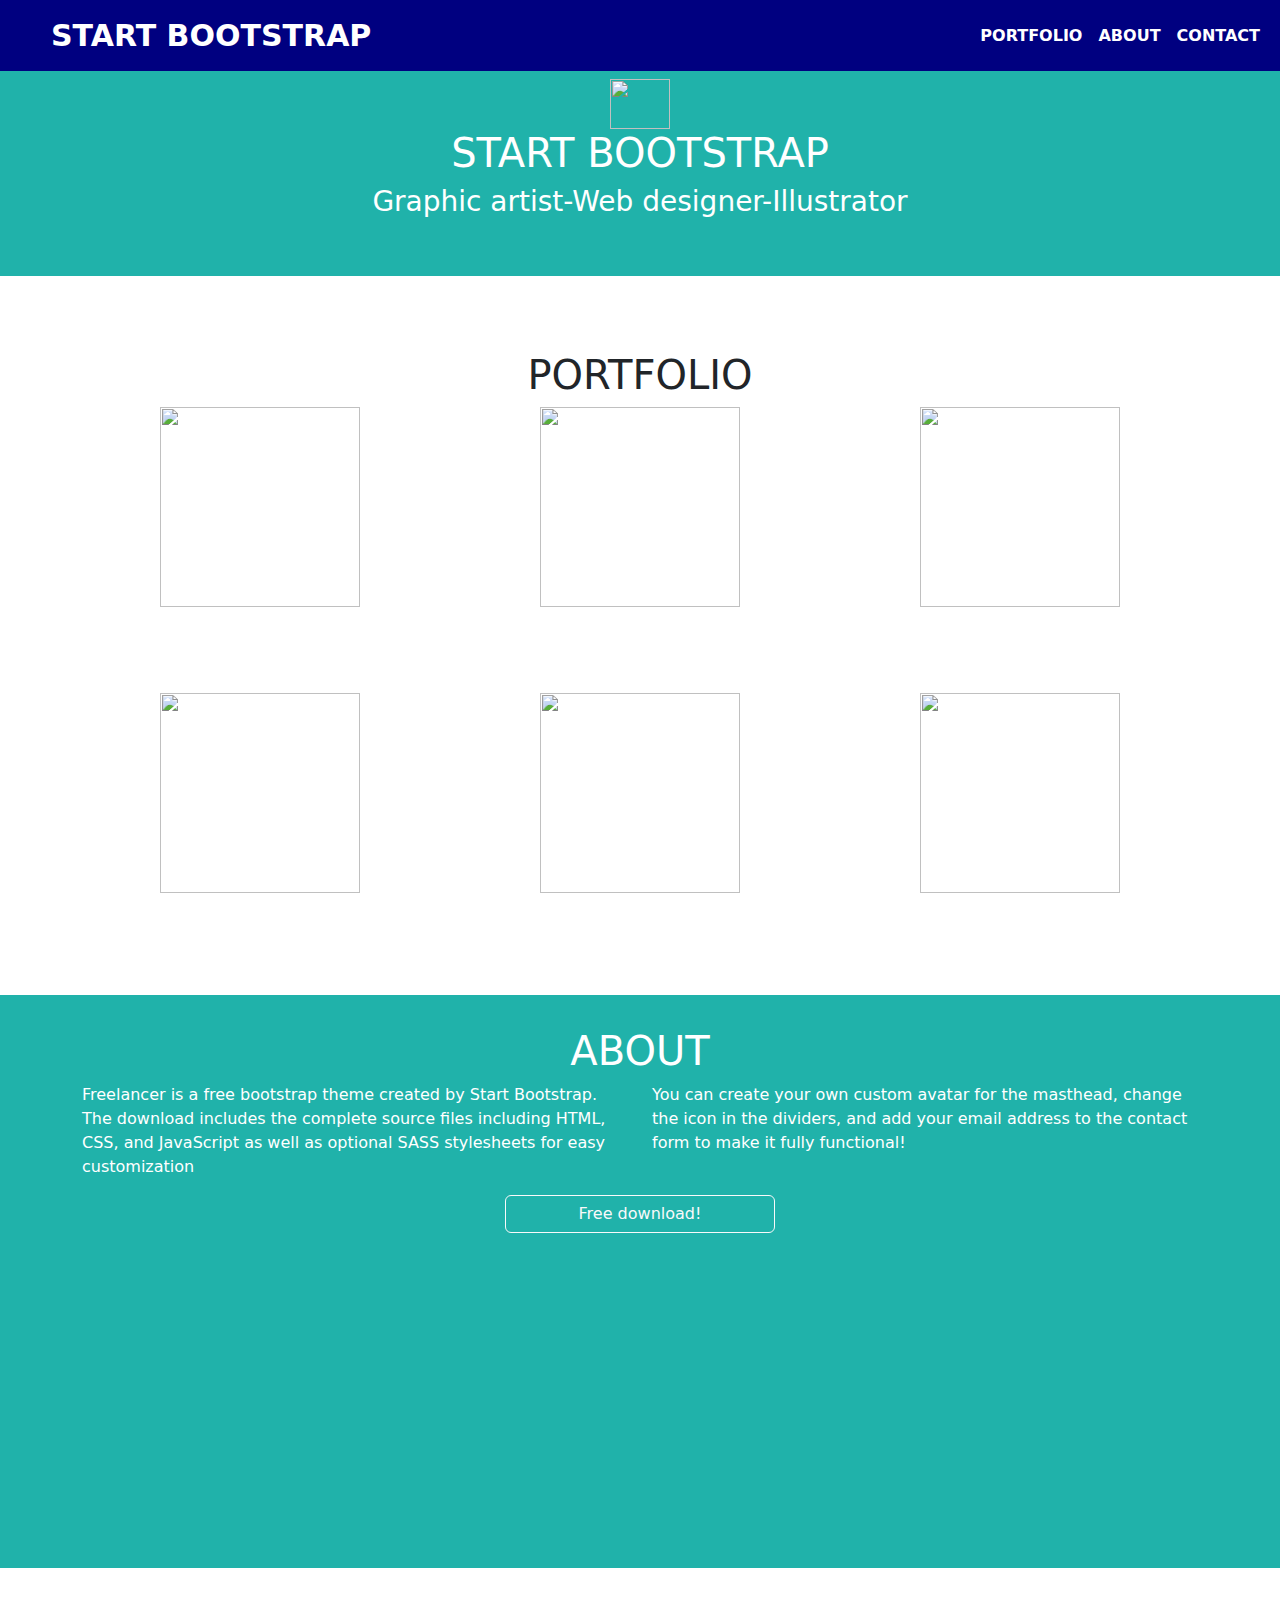
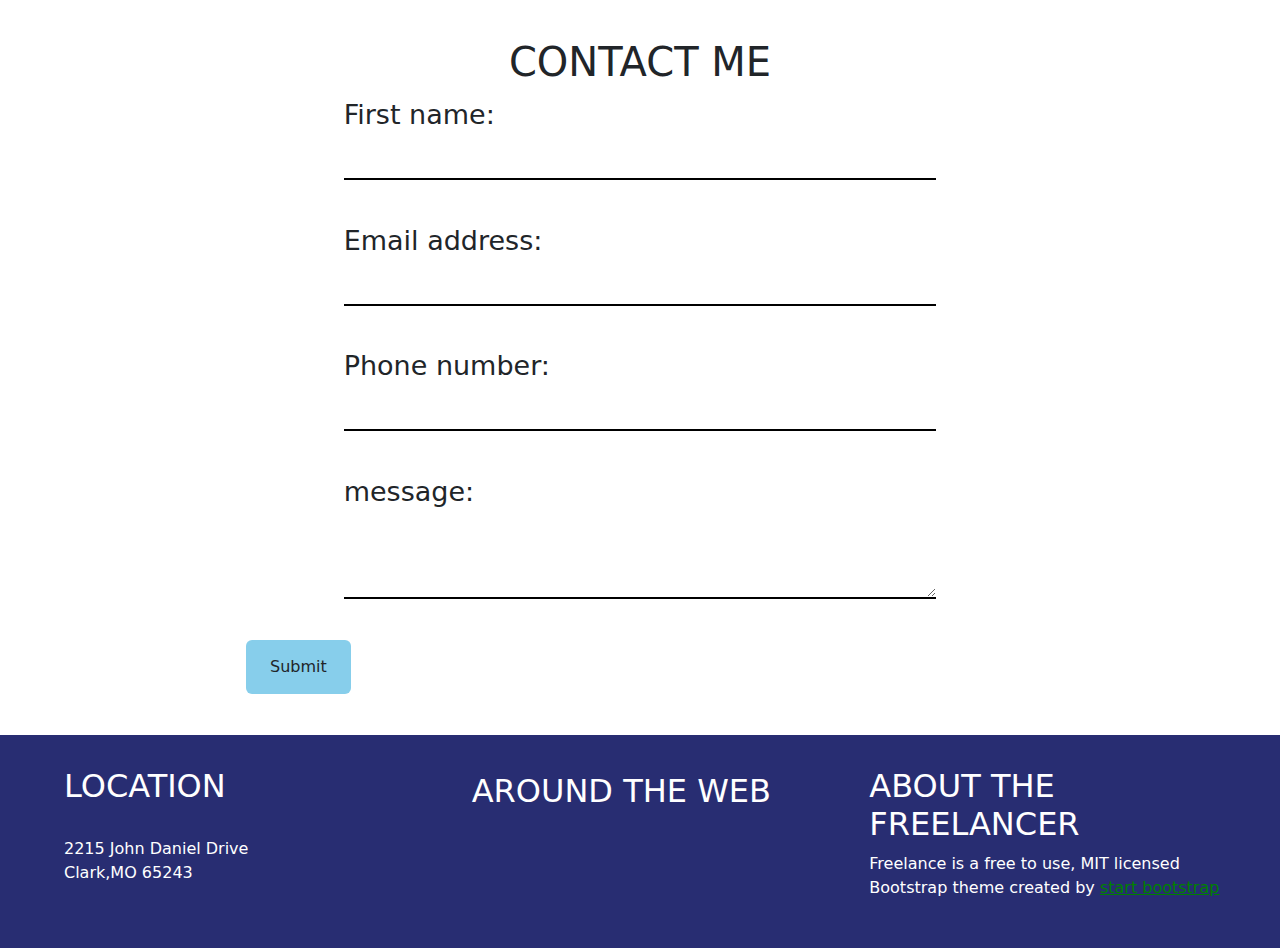
==== index.html @ 78865c53 "Rename task20.html to index.html" ====
<!DOCTYPE html>
<html lang="en">
<head>
    <meta charset="UTF-8">
    <meta name="viewport" content="width=device-width, initial-scale=1.0">
    <title>Document</title>
    
    <link rel="stylesheet" href="https://cdn.jsdelivr.net/npm/bootstrap@5.2.3/dist/css/bootstrap.min.css">
    <link rel="stylesheet" href="task20.css">
    <link rel="stylesheet" href="https://cdnjs.cloudflare.com/ajax/libs/font-awesome/6.4.0/css/all.min.css" integrity="sha512-iecdLmaskl7CVkqkXNQ/ZH/XLlvWZOJyj7Yy7tcenmpD1ypASozpmT/E0iPtmFIB46ZmdtAc9eNBvH0H/ZpiBw==" crossorigin="anonymous" referrerpolicy="no-referrer" />
</head>
<body>
 <div class="n1">
    <nav class="navbar navbar-expand-lg navbar-light">
        <div class="container-fluid">
          <a class="navbar-brand" href="#" style="color: white;
          margin-left: 39px;
          font-size: 30px;font-weight: bold;">START BOOTSTRAP</a>
          <button class="navbar-toggler" type="button" data-bs-toggle="collapse" data-bs-target="#navbarNav" aria-controls="navbarNav" aria-expanded="false" aria-label="Toggle navigation">
            <span class="navbar-toggler-icon"></span>
          </button>
          <div class="collapse navbar-collapse ms-auto" id="navbarNav">
            <ul class="navbar-nav ms-auto">
              <li class="nav-item">
                <a class="nav-link " aria-current="page" href="#">PORTFOLIO</a>
              </li>
              <li class="nav-item">
                <a class="nav-link" href="#">ABOUT</a>
              </li>
              <li class="nav-item">
                <a class="nav-link" href="#">CONTACT</a>
              </li>
              
            </ul>
          </div>
        </div>
      </nav>
</div>

<div class="div2">
    <div class="all">
    <div class="img">
        <img src="https://easydrawingguides.com/wp-content/uploads/2022/08/how-to-draw-an-easy-mickey-mouse-face-featured-image-1200.png" alt="" style="width: 60px;
        height: 50px; margin-top: 79px;">
    </div>
    <div class="t1">
        <h1 style="color: white;">START BOOTSTRAP</h1>
    </div>
    <div class="icons" style="text-align: center;">
        <i class="fa-sharp fa-solid fa-horizontal-rule"></i>
        <i class="fa-solid fa-star" style="color: white;"></i>
        <i class="fa-solid fa-horizontal-rule"></i>

    </div>
    <div class="t2">
        <h3 style="color: white;">Graphic artist-Web designer-Illustrator</h3>
    </div>
</div>
</div>


<div class="n3">
    <div class="d1">
        <h1 style="text-align: center;">PORTFOLIO</h1>
    </div>
    <div class="icons" style="text-align: center;">
        <i class="fa-solid fa-star" style="color:rgb(40 44 104);"></i>
        </div>


    <div class="v">
    <div class="container text-center">
        <div class="row">
            <div class="col-lg-4 col-md-6 ">
                <img class="im mb-2" src="https://cdn.pixabay.com/photo/2015/04/19/08/32/marguerite-729510_1280.jpg" alt="" style="width: 200px;height: 200px;">

            </div>
            <div class="col-lg-4 col-md-6">
                <img class="im mb-2" src="https://images.unsplash.com/photo-1575936123452-b67c3203c357?ixlib=rb-4.0.3&ixid=M3wxMjA3fDB8MHxzZWFyY2h8Mnx8aW1hZ2V8ZW58MHx8MHx8fDA%3D&w=1000&q=80" alt="" style="width: 200px;height: 200px;">
                
            </div>
            <div class="col-lg-4 col-md-6">
                <img class="im mb-2" src="https://images.pexels.com/photos/850359/pexels-photo-850359.jpeg?auto=compress&cs=tinysrgb&dpr=1&w=500" alt="" style="width: 200px;height: 200px;">
                
            </div>
        </div>
    </div>
</div>
<div class="q">
<div class="container text-center">
    <div class="row">
        <div class="col-lg-4 col-md-6 mb-2">
            <img class="im mb-2" src="https://cdn.pixabay.com/photo/2015/04/19/08/32/marguerite-729510_1280.jpg" alt="" style="width: 200px;height: 200px;">

        </div>
        <div class="col-lg-4 col-md-6 mb-2">
            <img  class="im1 mb-2"src="https://images.unsplash.com/photo-1575936123452-b67c3203c357?ixlib=rb-4.0.3&ixid=M3wxMjA3fDB8MHxzZWFyY2h8Mnx8aW1hZ2V8ZW58MHx8MHx8fDA%3D&w=1000&q=80" alt="" style="width: 200px;height: 200px;">
            
        </div>
        <div class="col-lg-4 col-md-6">
            <img class="im2 mb-2"src="https://images.pexels.com/photos/850359/pexels-photo-850359.jpeg?auto=compress&cs=tinysrgb&dpr=1&w=500" alt="" style="width: 200px;height: 200px;">
            
        </div>
    </div>
</div>
</div>
</div>
</div>
<!-- <section> -->



<div class="div3" >
    <div class="z">
        <h1 style="text-align: center;">ABOUT</h1>
    </div>
    <div class="container">
        <div class="row">
            <div class="k col-lg-6 col-md-12">
                <p>Freelancer is a free bootstrap theme created by Start Bootstrap. The download includes the complete source files including HTML, CSS, and JavaScript as well as optional SASS stylesheets for easy customization</p>
            </div>
            <div class="r col-lg-6 col-md-12">
                <p>You can create your own custom avatar for the masthead, change the icon in the dividers, and add your email address to the contact form to make it fully functional!</p>
            </div>
            <div class="h">
            <button type="button" class="btn btn-outline-light" style="padding: 6px 73px;">Free download!</button>
        </div>

            <!-- <div class="new " >
                <button style="text-align: center;
                padding: 12px 29px;
                margin-left: 370px;
                background-color: lightseagreen;
                border-color: white;
                color: white;
                border: 2px solid white;
                border-radius: 9px;">Free download</button>
            </div> -->
        </div>
    </div>
</div>

<!-- </section> -->

<div class="contact container">
    <div class="row">
    <div class="ctc  col-lg-12">
        <h1 style="text-align: center;">CONTACT ME</h1>
    </div>
    <div class="icons" style="text-align: center;">
        <i class="fa-solid fa-star" style="color:rgb(40 44 104);"></i>
        </div>

    <div class="form container">
        <div class="row  col-lg-8 col-xl-7">
        First name:<br>
        
        <input type="text" name="t1"  style="border: none;
        border-bottom: 2px solid black"><br>
        Email address:<br>
        
        <input type="email" name="t2" style="border: none;border-bottom: 2px solid black;"><br>
        Phone number:<br>
        
        <input type="number" name="t3" style="border: none;border-bottom: 2px solid black;"><br>
        message:<br>
        <textarea  type="textarea" name="t4" style="border: none;border-bottom: 2px solid black;" >

        </textarea>
    </div>
    </div>
       
        
        
            
        
   

    </div>
    <div class="but">
        <input class="btn" type="submit" value="Submit" style="background-color: skyblue;
        margin-left: -131px;
        padding: 14px 23px;">


    </div>
</div>


<div class="foot">
    <div class="row" style="margin-left: 20px;">

    <div class="first col-4">
        <h2>LOCATION</h2><BR>
            <P>2215 John Daniel Drive<br>Clark,MO 65243</P>
    </div>
    <div class="second col-4 ">
        <h2 style="padding:5px;">AROUND THE WEB</h2><BR>
            <i class="fa-brands fa-facebook"></i>
            <i class="fa-brands fa-linkedin"></i>
            <i class="fa-brands fa-whatsapp"></i>
            

            

    </div>
    <div class="THIRD col-4">
        <h2>ABOUT THE FREELANCER</h2>
        <p>Freelance is a free to use, MIT licensed Bootstrap theme created by <a href="" style="color: green;">start bootstrap</a></p>
    </div>
</div>

</div>


        
    <script src="https://cdn.jsdelivr.net/npm/bootstrap@5.2.3/dist/js/bootstrap.bundle.min.js"></script>
</body>
</html>
---- task20.css ----
.n1{
    background-color: rgb(40 44 104);
}
.n2{
    width: 100%;
    height: 100%;
    margin-top: 68px;
    text-align: center;
}
.n3{
    width: 100%;
    height: 100%;
    margin-top: 75px;
    background-color: white;
}
.q{
    background-color: white;
    margin-top: 78px;
}
.v{
    column-gap: 10px;
}
.g{
    width: 100%;
    height: 10px;
    margin-top: 63px;
}
.div3{
    margin-top: 86px;
    background-color: lightseagreen;
    width: 100%;
    height: 573px;
    color: white;
    
}
.all{
    text-align: center;
}
.div2{
    margin-top: 0;
    width: 100%;
    height: 276px;
    background-color: lightseagreen;
}

     /* border: none; */
    /* border-bottom: 2px solid black; */
    
    
.ctc{
    text-align: center;
}
.form{
    padding: 1px 62px;
    margin-left: 0;
    font-size: 27px;
    text-align: center;
    display: flex;
    justify-content: center;
  

}
@media(max-width:584) {
    

    .form{
    padding: 1px 48px;
    
}
}
.but{
    margin-top: 40px;
    margin-left: 295px;
}
.nav-link:hover{
    /* background-color: skyblue;

    padding: 10px;

     */
     color:green

    
}
.nav-link:active{
    background-color: lightseagreen;
    padding: 10px;
}
.nav-link{
    color: white; 
    font-weight: bold;
}
.h{
    text-align: center;
}
.foot{
    background-color:rgb(40, 45, 114);
    color: white;
    margin-top: 41px;
    padding: 32px;
}
.navbar{
    position: fixed;
    top: 0;
    width: 100%;
    background-color: navy;
}
.input{
    width: 70%;
    border: none;
    border-bottom: 2px solid black;
}
.div3{
    padding: 32px;
}
.contact{
    margin-top: 70px;
}
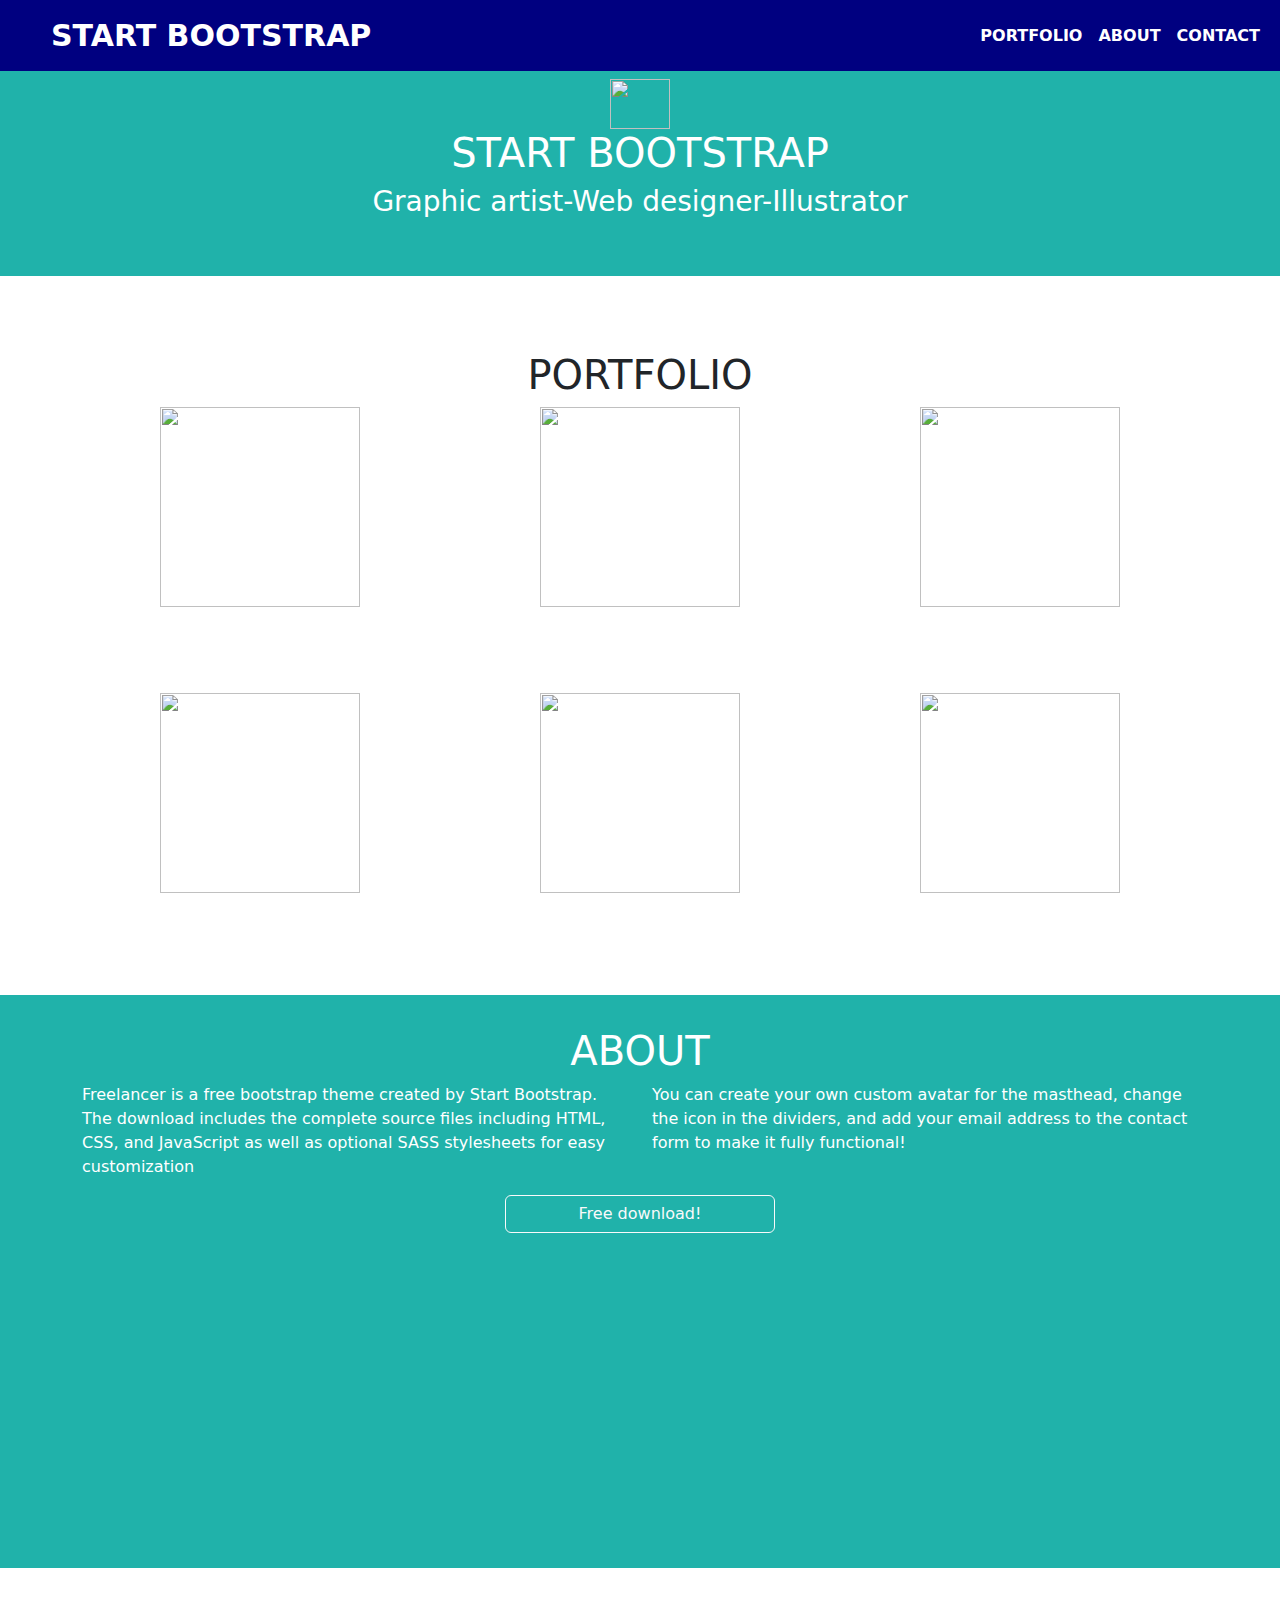
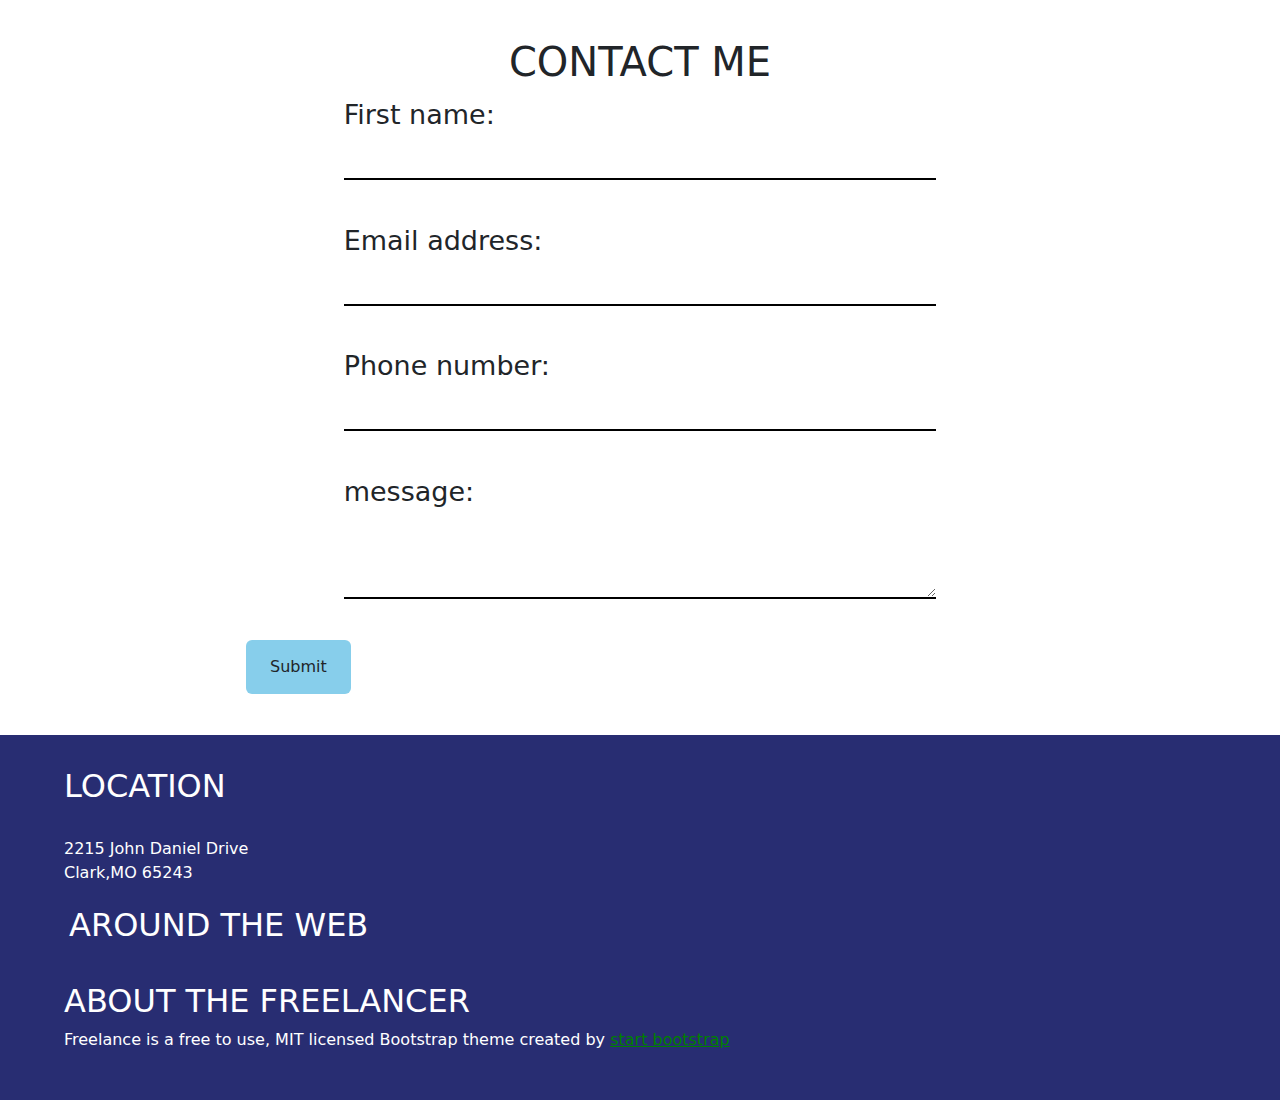
==== commit 7bcb6ca2: "Merge branch 'master' of https://github.com/dilshaf/index" ====
--- a/index.html
+++ b/index.html
@@ -190,11 +190,11 @@
 <div class="foot">
     <div class="row" style="margin-left: 20px;">
 
-    <div class="first col-4">
+    <div class="first col-12">
         <h2>LOCATION</h2><BR>
             <P>2215 John Daniel Drive<br>Clark,MO 65243</P>
     </div>
-    <div class="second col-4 ">
+    <div class="second col-12 ">
         <h2 style="padding:5px;">AROUND THE WEB</h2><BR>
             <i class="fa-brands fa-facebook"></i>
             <i class="fa-brands fa-linkedin"></i>
@@ -204,7 +204,7 @@
             
 
     </div>
-    <div class="THIRD col-4">
+    <div class="THIRD col-12">
         <h2>ABOUT THE FREELANCER</h2>
         <p>Freelance is a free to use, MIT licensed Bootstrap theme created by <a href="" style="color: green;">start bootstrap</a></p>
     </div>
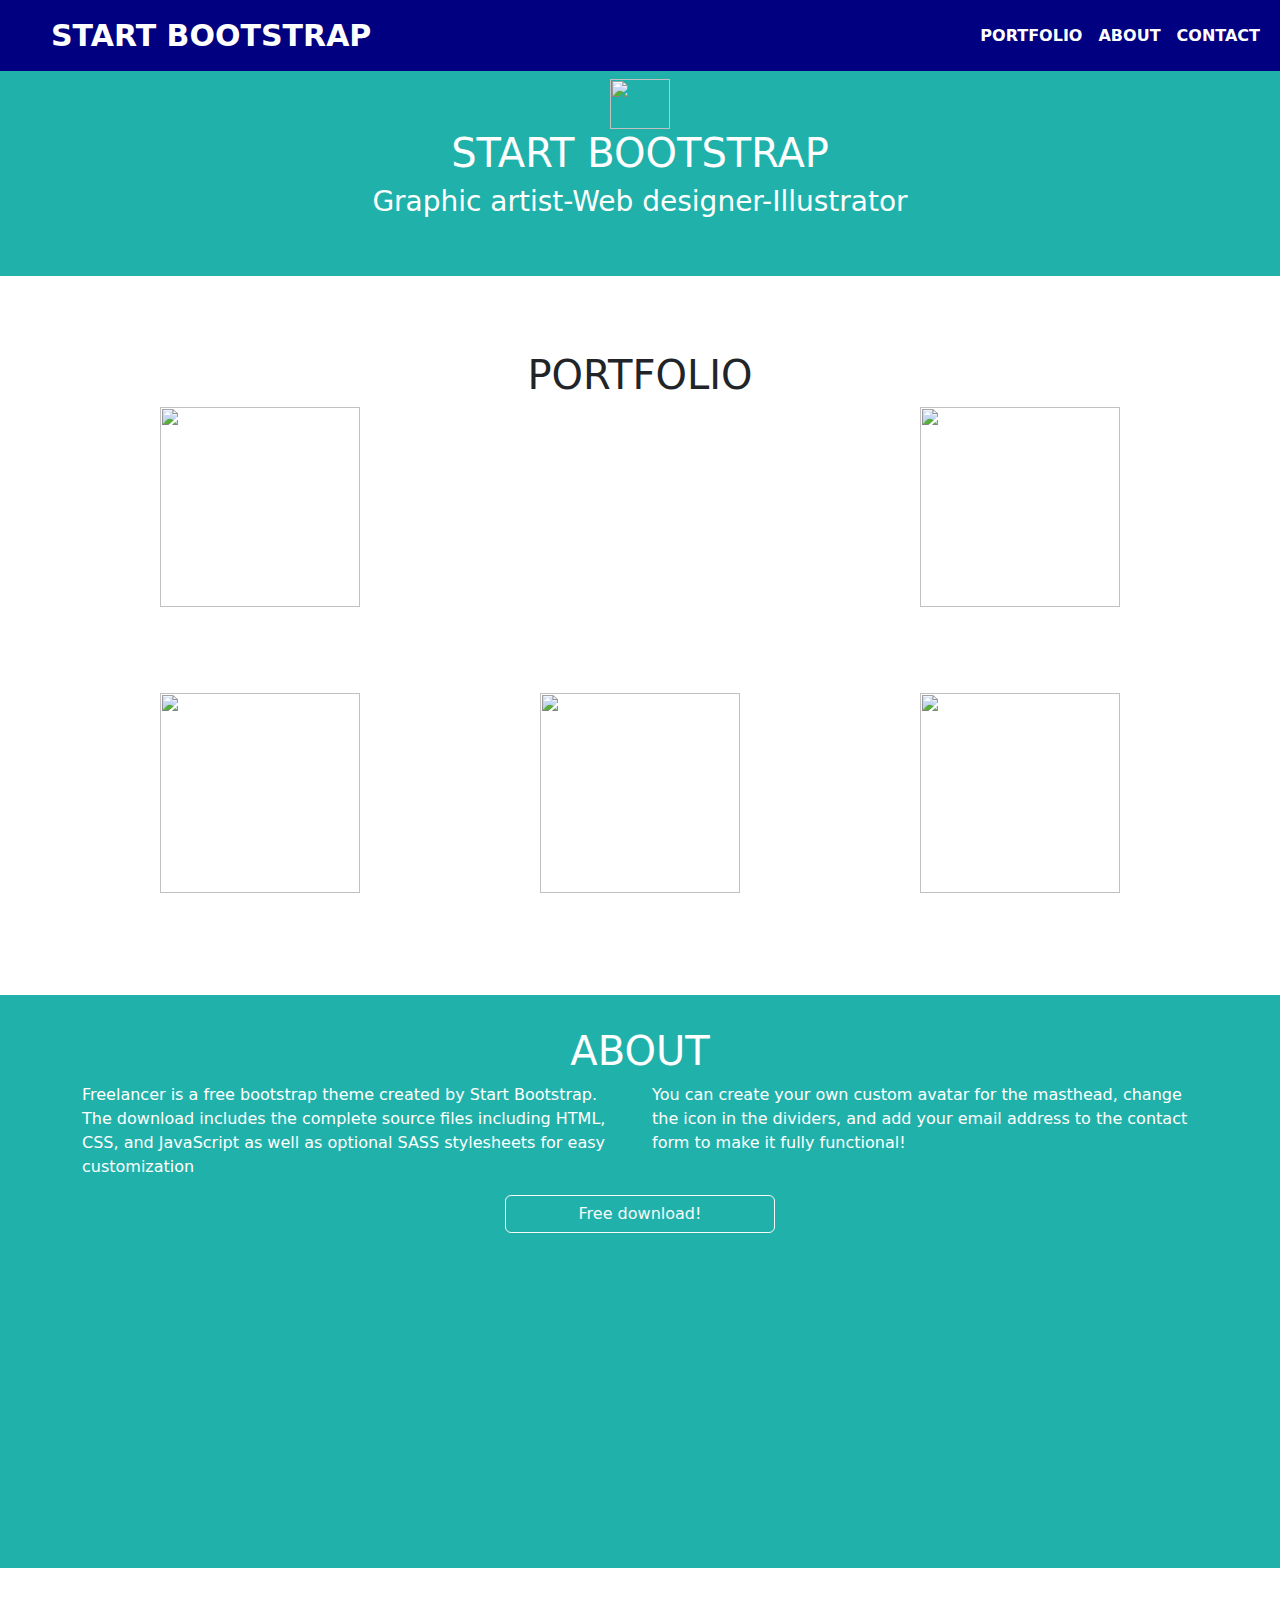
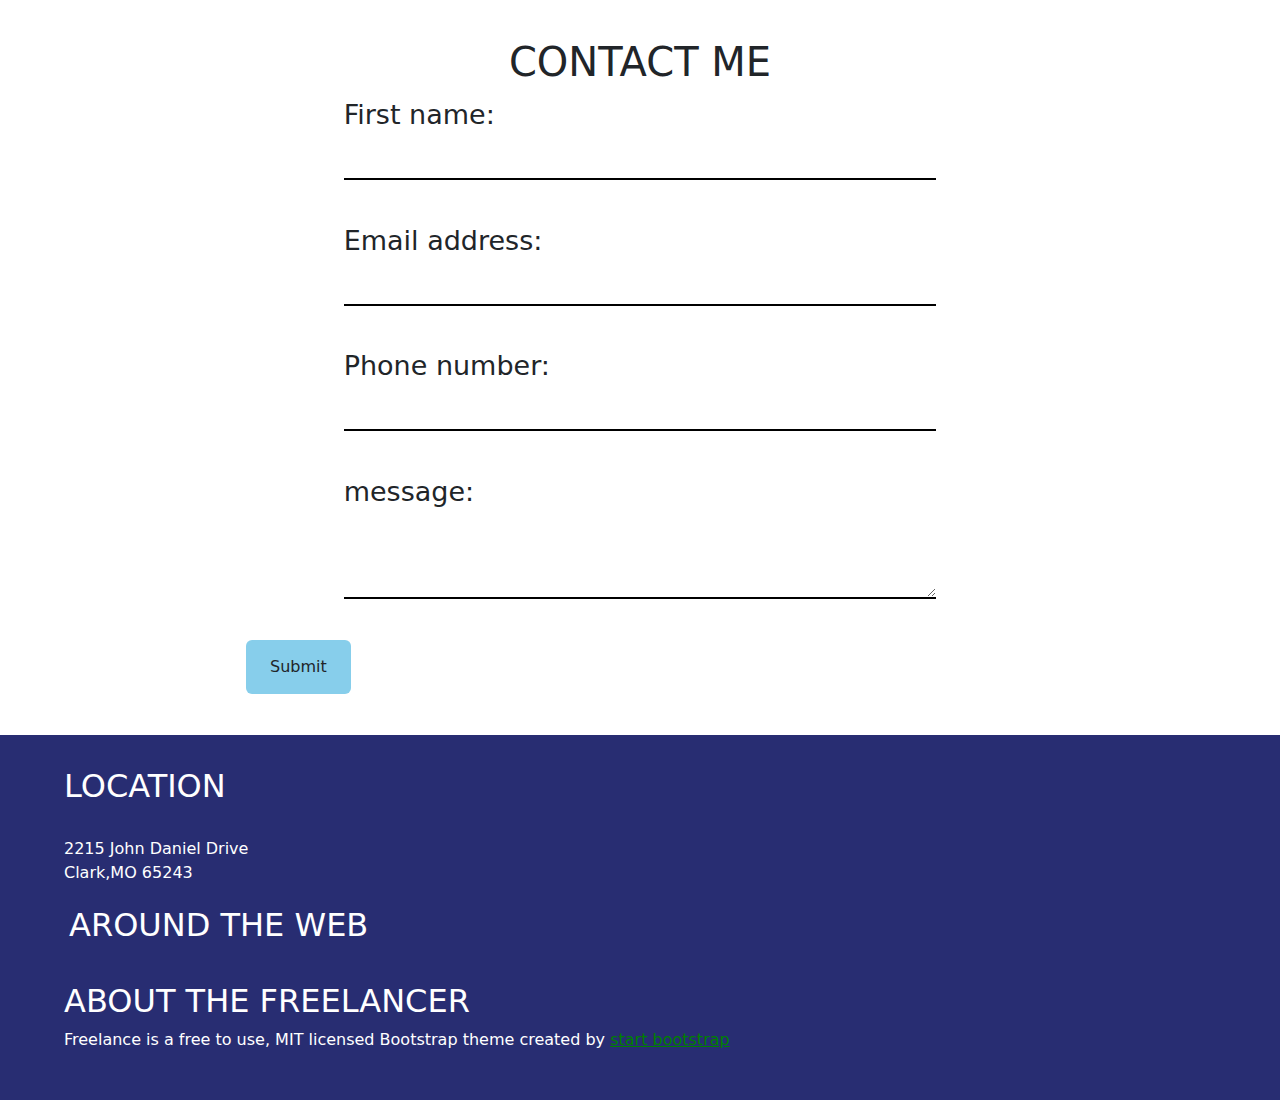
==== commit 408d3f73: "mobile view" ====
--- a/index.html
+++ b/index.html
@@ -75,8 +75,8 @@
                 <img class="im mb-2" src="https://cdn.pixabay.com/photo/2015/04/19/08/32/marguerite-729510_1280.jpg" alt="" style="width: 200px;height: 200px;">
 
             </div>
-            <div class="col-lg-4 col-md-6">
-                <img class="im mb-2" src="https://images.unsplash.com/photo-1575936123452-b67c3203c357?ixlib=rb-4.0.3&ixid=M3wxMjA3fDB8MHxzZWFyY2h8Mnx8aW1hZ2V8ZW58MHx8MHx8fDA%3D&w=1000&q=80" alt="" style="width: 200px;height: 200px;">
+            <div class="col-lg-4 col-md-6 ">
+                <img class="im mb-2 w-100 rounded" src="https://images.unsplash.com/photo-1575936123452-b67c3203c357?ixlib=rb-4.0.3&ixid=M3wxMjA3fDB8MHxzZWFyY2h8Mnx8aW1hZ2V8ZW58MHx8MHx8fDA%3D&w=1000&q=80" alt="" >
                 
             </div>
             <div class="col-lg-4 col-md-6">
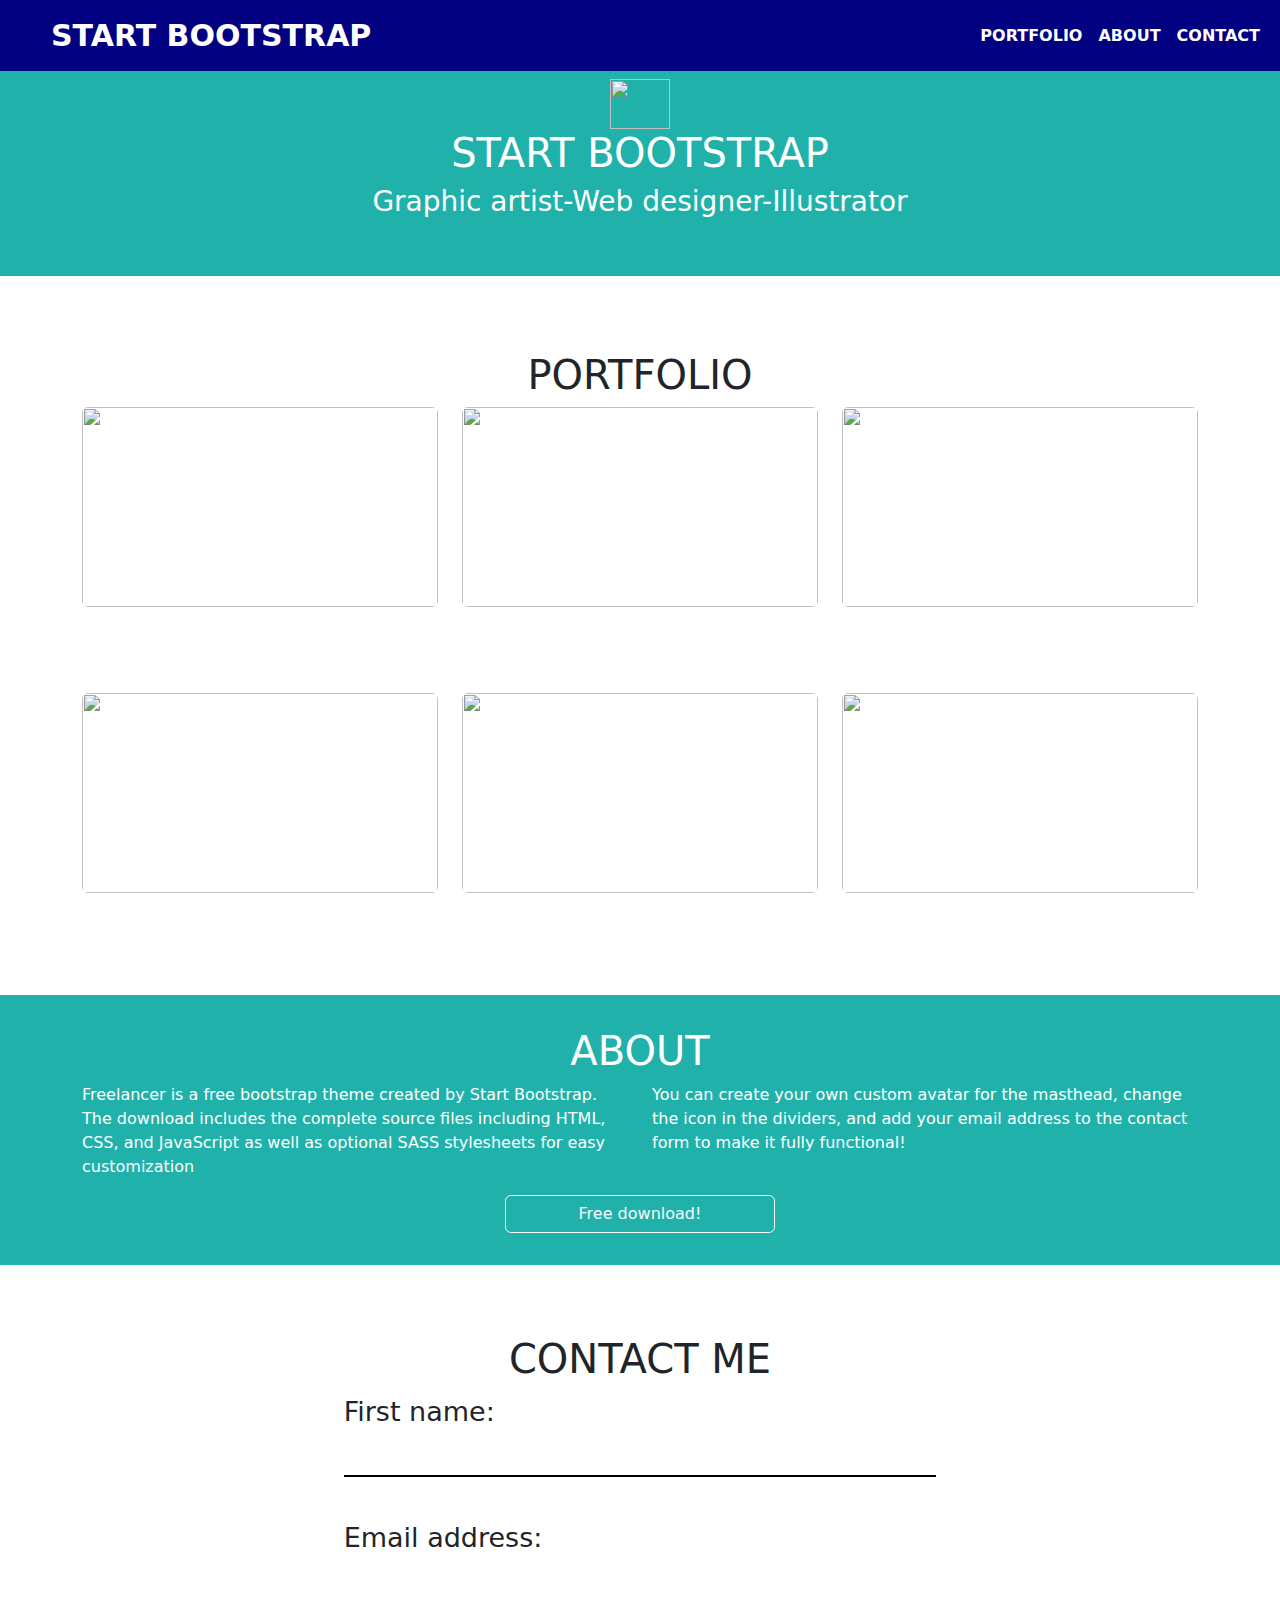
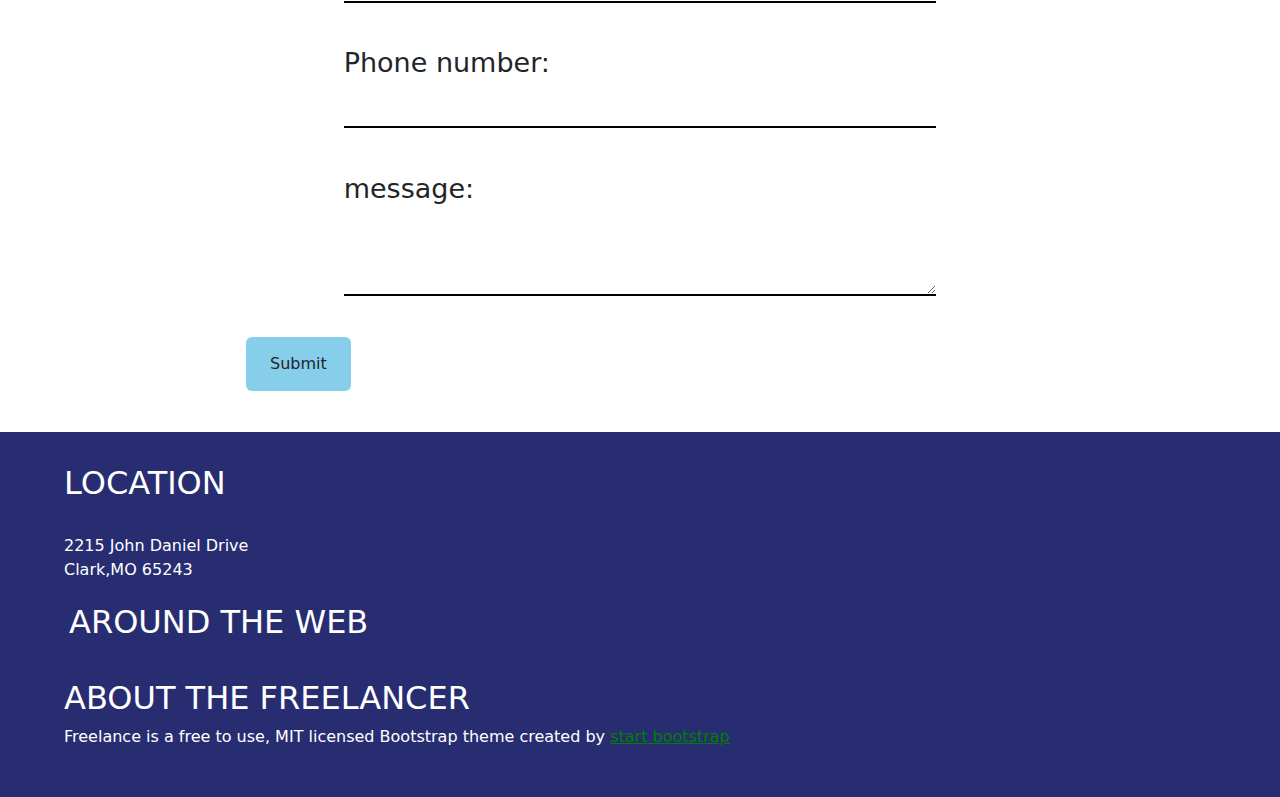
==== commit abf1083d: "third commit" ====
--- a/index.html
+++ b/index.html
@@ -72,15 +72,16 @@
     <div class="container text-center">
         <div class="row">
             <div class="col-lg-4 col-md-6 ">
-                <img class="im mb-2" src="https://cdn.pixabay.com/photo/2015/04/19/08/32/marguerite-729510_1280.jpg" alt="" style="width: 200px;height: 200px;">
-
-            </div>
-            <div class="col-lg-4 col-md-6 ">
-                <img class="im mb-2 w-100 rounded" src="https://images.unsplash.com/photo-1575936123452-b67c3203c357?ixlib=rb-4.0.3&ixid=M3wxMjA3fDB8MHxzZWFyY2h8Mnx8aW1hZ2V8ZW58MHx8MHx8fDA%3D&w=1000&q=80" alt="" >
+                <img class="im mb-2 w-100 rounded" src="https://cdn.pixabay.com/photo/2015/04/19/08/32/marguerite-729510_1280.jpg" alt="" style="width: 200px;height: 200px;">
+
+            </div>
+            
+            <div class="col-lg-4 col-md-6">
+                <img class="im mb-2 w-100 rounded" src="https://images.unsplash.com/photo-1575936123452-b67c3203c357?ixlib=rb-4.0.3&ixid=M3wxMjA3fDB8MHxzZWFyY2h8Mnx8aW1hZ2V8ZW58MHx8MHx8fDA%3D&w=1000&q=80" alt="" style="width: 200px;height: 200px;">
                 
             </div>
             <div class="col-lg-4 col-md-6">
-                <img class="im mb-2" src="https://images.pexels.com/photos/850359/pexels-photo-850359.jpeg?auto=compress&cs=tinysrgb&dpr=1&w=500" alt="" style="width: 200px;height: 200px;">
+                <img class="im mb-2 w-100 rounded" src="https://images.pexels.com/photos/850359/pexels-photo-850359.jpeg?auto=compress&cs=tinysrgb&dpr=1&w=500" alt="" style="width: 200px;height: 200px;">
                 
             </div>
         </div>
@@ -90,15 +91,15 @@
 <div class="container text-center">
     <div class="row">
         <div class="col-lg-4 col-md-6 mb-2">
-            <img class="im mb-2" src="https://cdn.pixabay.com/photo/2015/04/19/08/32/marguerite-729510_1280.jpg" alt="" style="width: 200px;height: 200px;">
+            <img class="im mb-2 w-100 rounded" src="https://cdn.pixabay.com/photo/2015/04/19/08/32/marguerite-729510_1280.jpg" alt="" style="width: 200px;height: 200px;">
 
         </div>
         <div class="col-lg-4 col-md-6 mb-2">
-            <img  class="im1 mb-2"src="https://images.unsplash.com/photo-1575936123452-b67c3203c357?ixlib=rb-4.0.3&ixid=M3wxMjA3fDB8MHxzZWFyY2h8Mnx8aW1hZ2V8ZW58MHx8MHx8fDA%3D&w=1000&q=80" alt="" style="width: 200px;height: 200px;">
+            <img  class="im1 mb-2 w-100 rounded"src="https://images.unsplash.com/photo-1575936123452-b67c3203c357?ixlib=rb-4.0.3&ixid=M3wxMjA3fDB8MHxzZWFyY2h8Mnx8aW1hZ2V8ZW58MHx8MHx8fDA%3D&w=1000&q=80" alt="" style="width: 200px;height: 200px;">
             
         </div>
         <div class="col-lg-4 col-md-6">
-            <img class="im2 mb-2"src="https://images.pexels.com/photos/850359/pexels-photo-850359.jpeg?auto=compress&cs=tinysrgb&dpr=1&w=500" alt="" style="width: 200px;height: 200px;">
+            <img class="im2 mb-2 w-100 rounded"src="https://images.pexels.com/photos/850359/pexels-photo-850359.jpeg?auto=compress&cs=tinysrgb&dpr=1&w=500" alt="" style="width: 200px;height: 200px;">
             
         </div>
     </div>
@@ -110,7 +111,7 @@
 
 
 
-<div class="div3" >
+<div class="div3 h-auto " >
     <div class="z">
         <h1 style="text-align: center;">ABOUT</h1>
     </div>
@@ -216,4 +217,4 @@
         
     <script src="https://cdn.jsdelivr.net/npm/bootstrap@5.2.3/dist/js/bootstrap.bundle.min.js"></script>
 </body>
-</html>
+</html>--- a/task20.css
+++ b/task20.css
@@ -29,7 +29,7 @@
     margin-top: 86px;
     background-color: lightseagreen;
     width: 100%;
-    height: 573px;
+    height: 316px;
     color: white;
     
 }
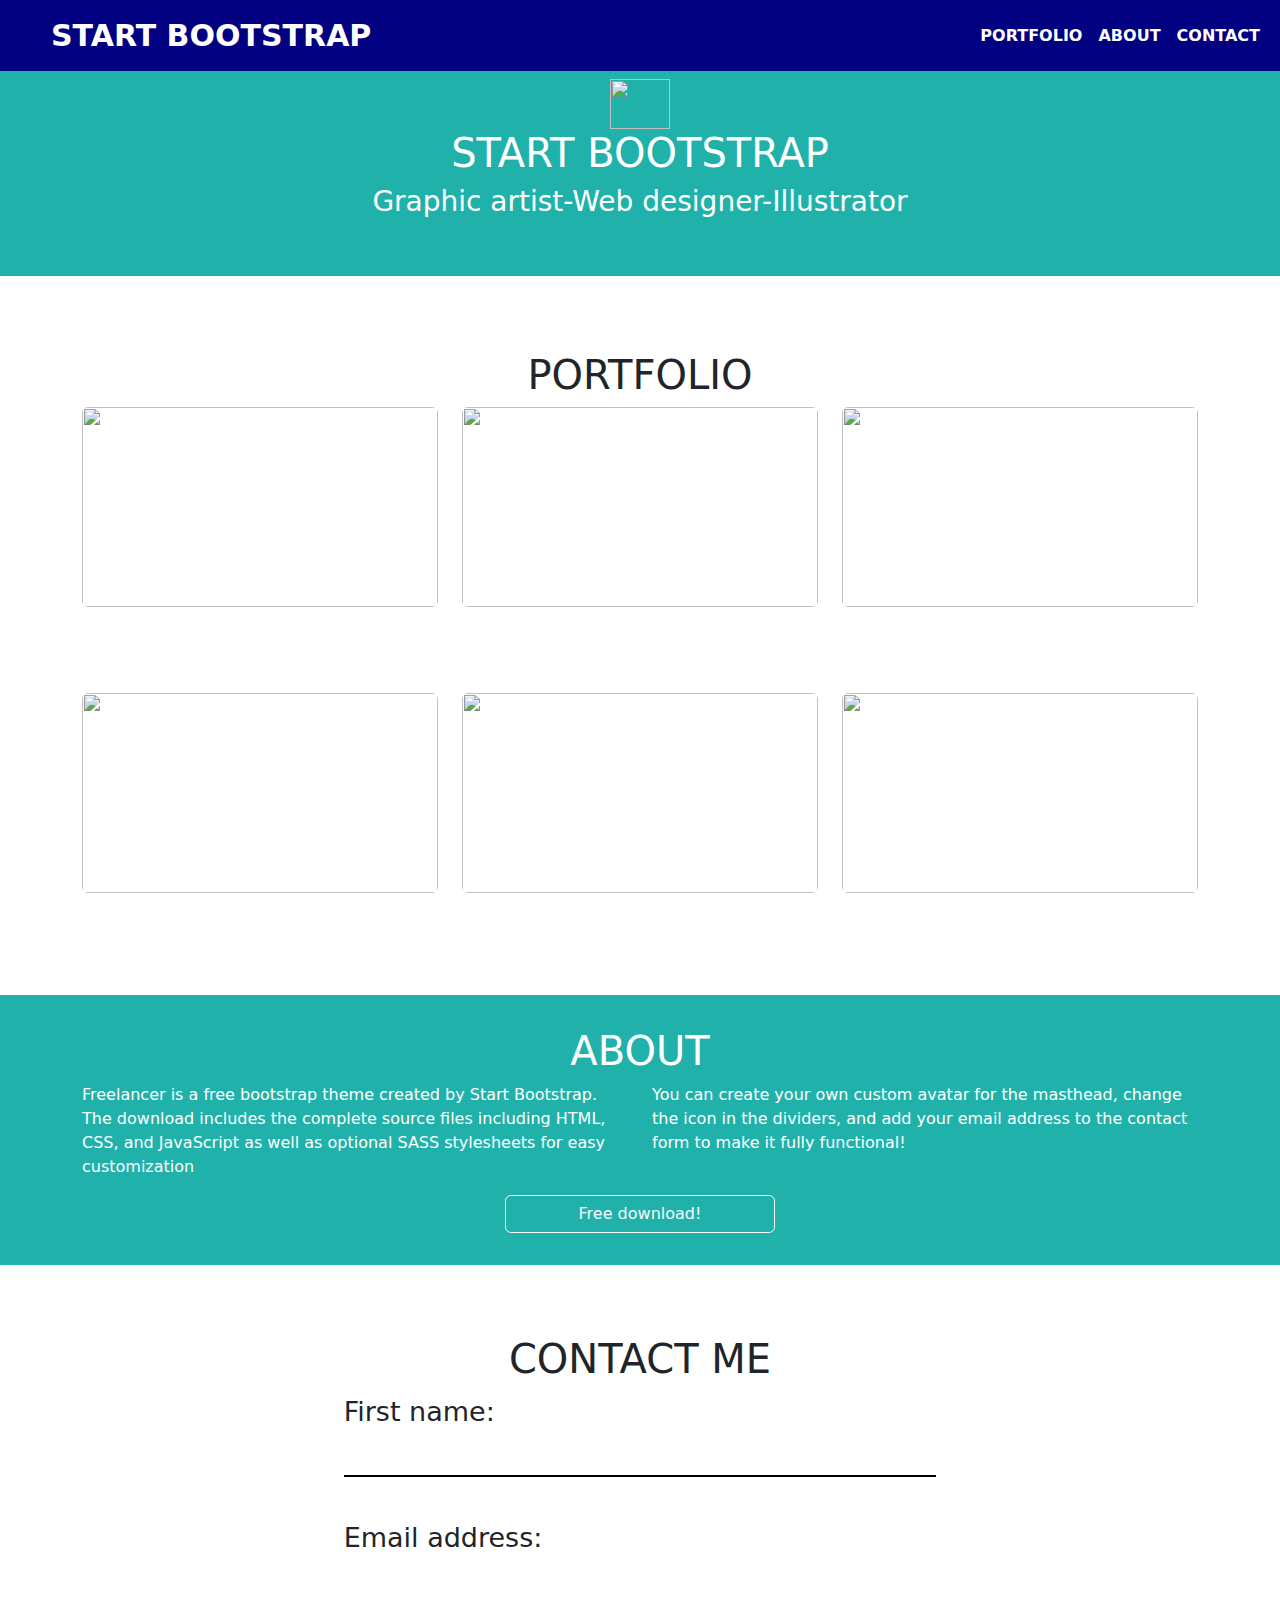
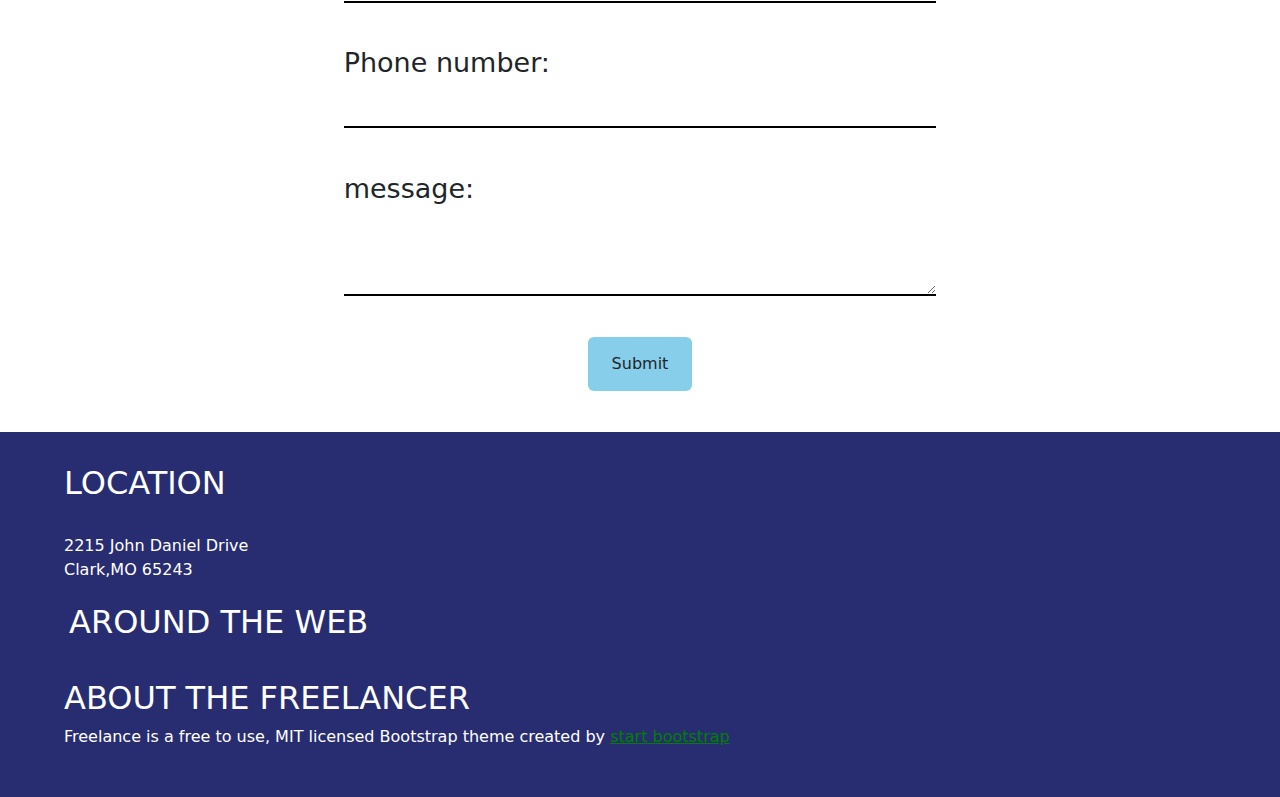
==== commit ec4a07ec: "second commit" ====
--- a/index.html
+++ b/index.html
@@ -38,7 +38,7 @@
 </div>
 
 <div class="div2">
-    <div class="all">
+    <div class="all mt-4 mt-lg-0">
     <div class="img">
         <img src="https://easydrawingguides.com/wp-content/uploads/2022/08/how-to-draw-an-easy-mickey-mouse-face-featured-image-1200.png" alt="" style="width: 60px;
         height: 50px; margin-top: 79px;">
@@ -179,8 +179,8 @@
 
     </div>
     <div class="but">
-        <input class="btn" type="submit" value="Submit" style="background-color: skyblue;
-        margin-left: -131px;
+        <input class="btn ml-50% ml-lg-132" type="submit" value="Submit" style="background-color: skyblue;
+        
         padding: 14px 23px;">
 
 
--- a/task20.css
+++ b/task20.css
@@ -70,7 +70,8 @@
 }
 .but{
     margin-top: 40px;
-    margin-left: 295px;
+    
+    text-align: center;
 }
 .nav-link:hover{
     /* background-color: skyblue;
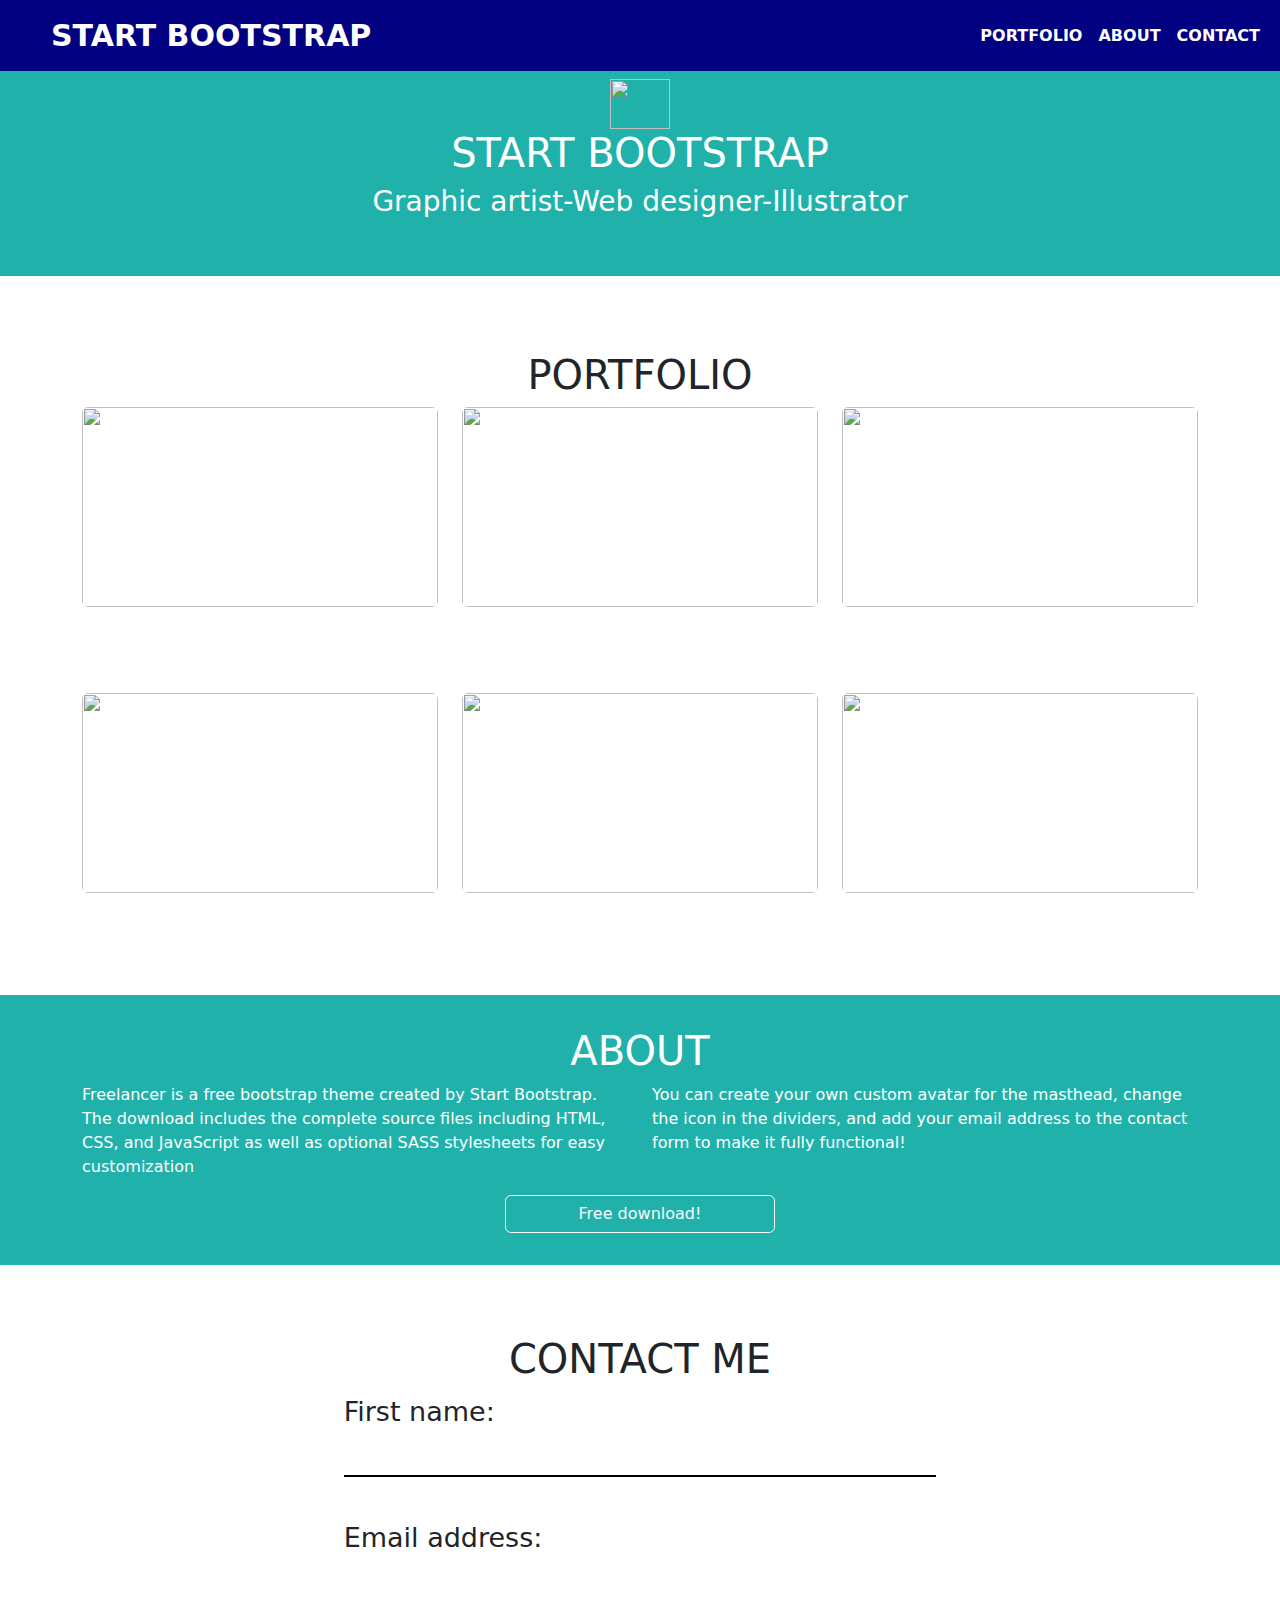
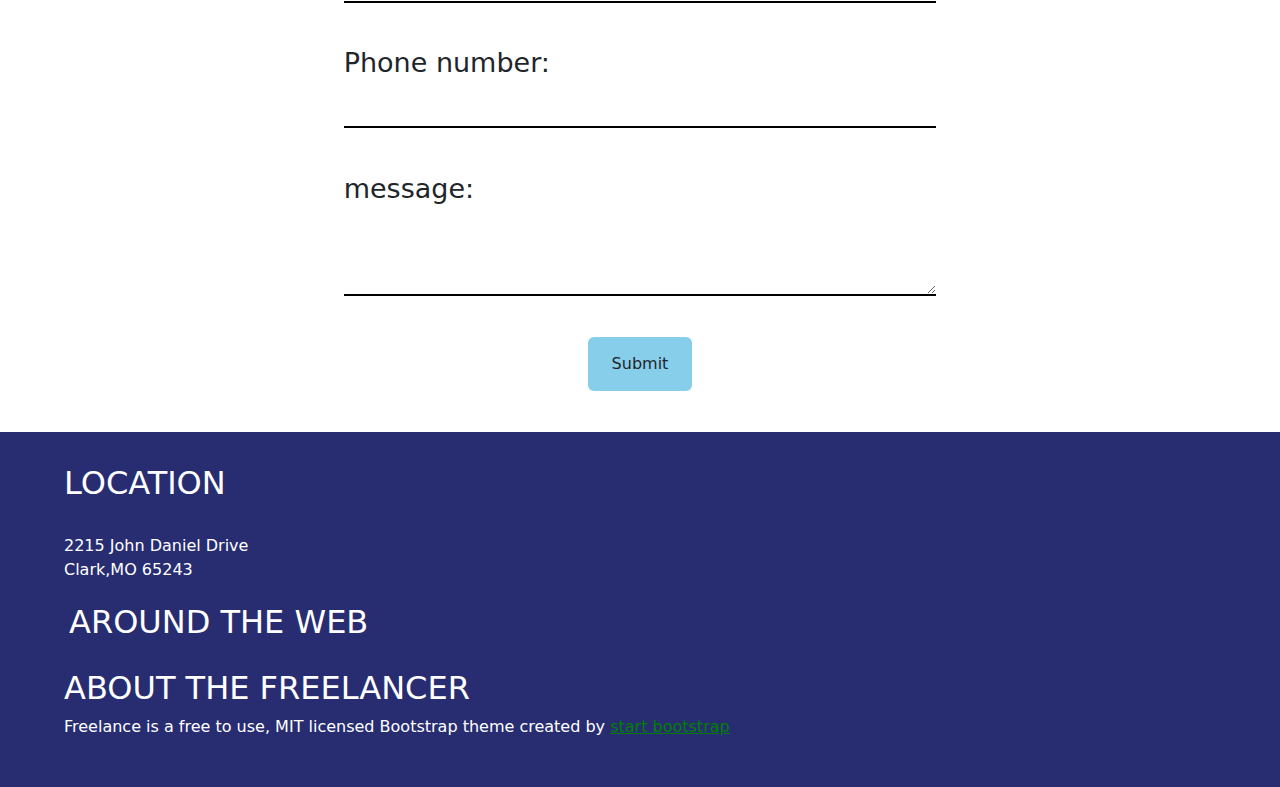
==== commit 8fe10c5a: "second commit" ====
--- a/index.html
+++ b/index.html
@@ -38,7 +38,7 @@
 </div>
 
 <div class="div2">
-    <div class="all mt-4 mt-lg-0">
+    <div class="all mt-5 mt-lg-0">
     <div class="img">
         <img src="https://easydrawingguides.com/wp-content/uploads/2022/08/how-to-draw-an-easy-mickey-mouse-face-featured-image-1200.png" alt="" style="width: 60px;
         height: 50px; margin-top: 79px;">
@@ -197,9 +197,14 @@
     </div>
     <div class="second col-12 ">
         <h2 style="padding:5px;">AROUND THE WEB</h2><BR>
-            <i class="fa-brands fa-facebook"></i>
-            <i class="fa-brands fa-linkedin"></i>
-            <i class="fa-brands fa-whatsapp"></i>
+            <div class="links" style="padding-bottom: 9px;
+            margin-left: -202px;
+            text-align: center;
+            margin-top: -19px;">
+            <i class="fa-brands fa-facebook" style="font-size: 32px;"></i>
+            <i class="fa-brands fa-linkedin" style="font-size: 32px;"></i>
+            <i class="fa-brands fa-whatsapp" style="font-size: 32px;"></i>
+        </div>
             
 
             
--- a/task20.css
+++ b/task20.css
@@ -37,7 +37,7 @@
     text-align: center;
 }
 .div2{
-    margin-top: 0;
+    
     width: 100%;
     height: 276px;
     background-color: lightseagreen;
